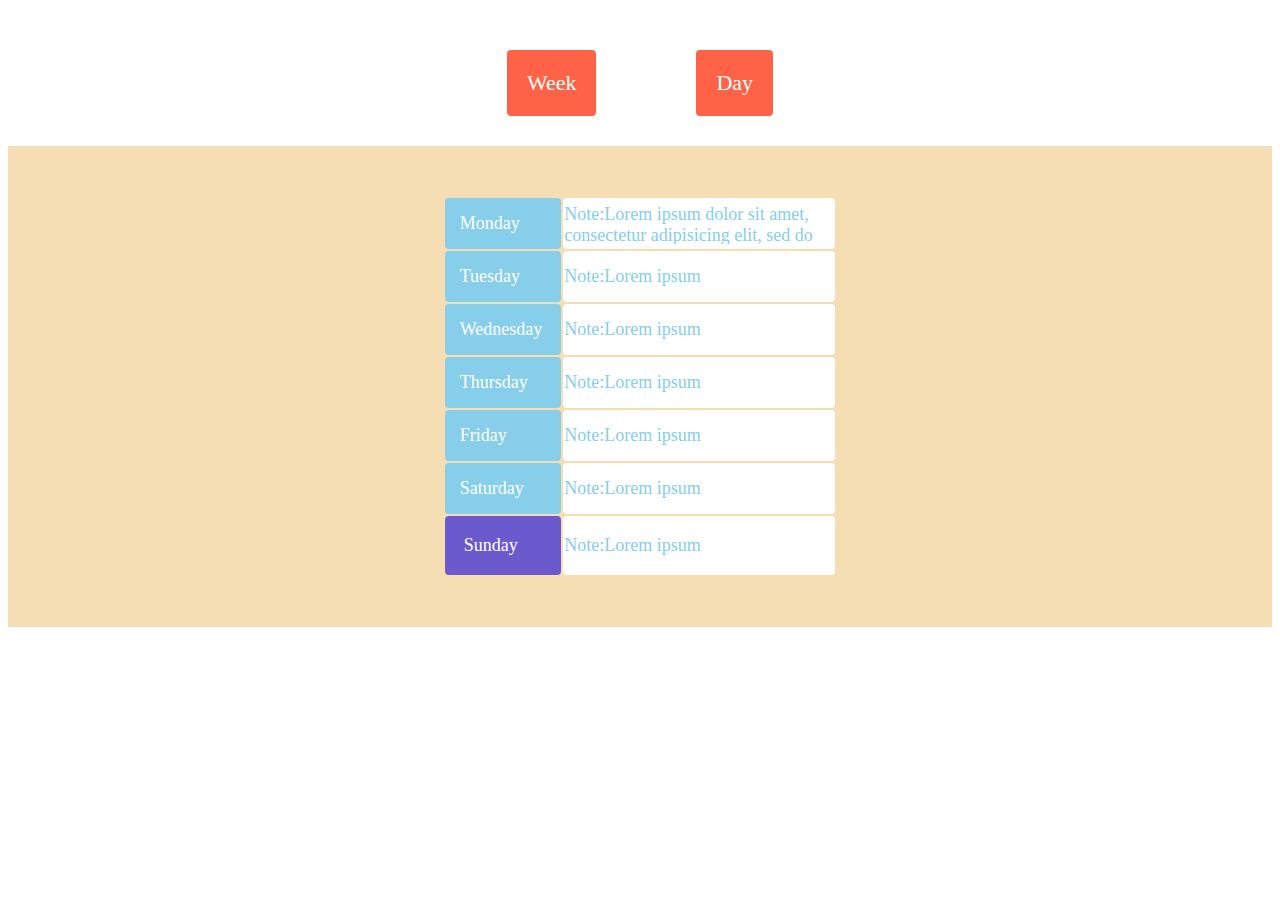
==== Time-Calendar/index.html @ 08eebc04 "add time calendar" ====
<!DOCTYPE html>
<html lang="en">
<head>
	<meta charset="UTF-8">
	<title>Document</title>
	<link rel="stylesheet" type="text/css" href="css/style.css">
	<script type="text/javascript" src="script/jquery-2.1.4.js"></script>
	<script type="text/javascript" src="script/mustache.js"></script>
	<script type="text/javascript" src="script/View/weekCalendarView.js"></script>
	<script type="text/javascript" src="script/View/calendarView.js"></script>
	<script type="text/javascript" src="script/View/noteView.js"></script>
	<script type="text/javascript" src="script/Model/calendarModel.js"></script>
	<script type="text/javascript" src="script/Model/weekCalendarModel.js"></script>
	<script type="text/javascript" src="script/Model/clockModel.js"></script>
	<script type="text/javascript" src="script/Control/clock.js"></script>
	<script type="text/javascript" src="script/Control/noteControl.js"></script>
	<script type="text/javascript" src="script/Control/weekCalendar.js"></script>
	<script type="text/javascript" src="script/Control/calendarControler.js"></script>
</head>
<body>
	<div id="root">
	</div>
	<script>
		var calendar = new Calendar(root);
	</script>
</body>
</html>
---- Time-Calendar/css/style.css ----
.switcher {
  margin-top: 50px;
  text-align: center;
}
.switcher__button {
  cursor: pointer;
  border-radius: 4px;
  display: inline-block;
  margin: 0 50px;
  padding: 20px;
  font-size: 22px;
  background: tomato;
  color: white;
}
.display {
  font-size: 35px;  
  text-align: center; 
  margin-top: 30px;
  color: white;
  background: Wheat;
  padding: 50px;
  min-width: 100%:
}
.note{
  border-radius: 4px;
  background: white;
  color: SkyBlue;
  width: 70%;
  max-width: 270px;
  font-size: 18px;
}
.note div{
  max-height: 40px;
  overflow: hidden;
}
.weekday {
  cursor: pointer;
  border-radius: 4px;
  background: SkyBlue;
  color: white;
  padding: 15px;
  font-size: 18px; 
  margin: 10px;
}
.weekday--current {
  margin-top: -4px;
  padding: 19px;
  background: SlateBlue;
}
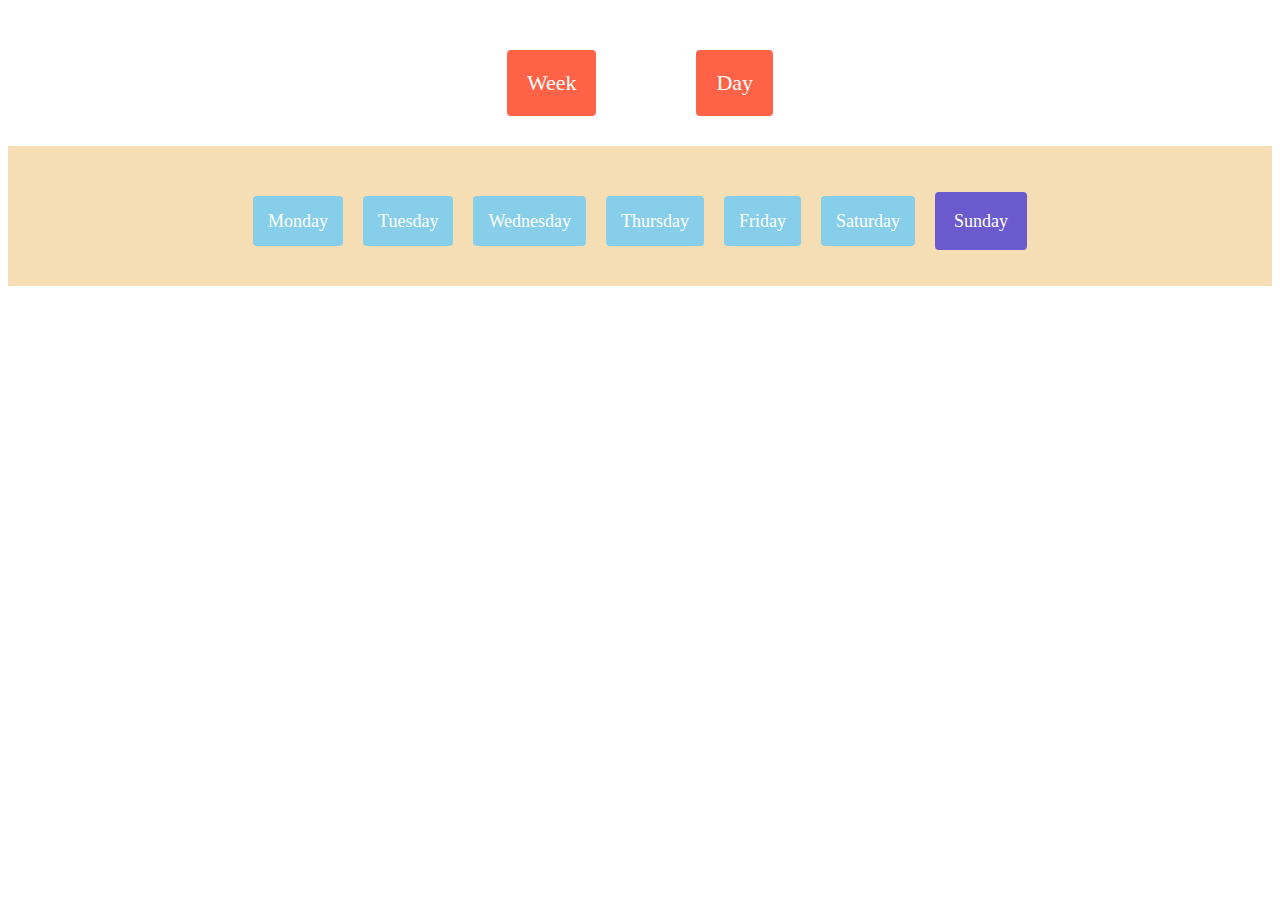
==== commit 9dc2f452: "fix day notes at TimeCalendar" ====
--- a/Time-Calendar/index.html
+++ b/Time-Calendar/index.html
@@ -9,11 +9,12 @@
 	<script type="text/javascript" src="script/View/weekCalendarView.js"></script>
 	<script type="text/javascript" src="script/View/calendarView.js"></script>
 	<script type="text/javascript" src="script/View/noteView.js"></script>
+	<script type="text/javascript" src="script/Model/noteModel.js"></script>
 	<script type="text/javascript" src="script/Model/calendarModel.js"></script>
 	<script type="text/javascript" src="script/Model/weekCalendarModel.js"></script>
 	<script type="text/javascript" src="script/Model/clockModel.js"></script>
-	<script type="text/javascript" src="script/Control/clock.js"></script>
 	<script type="text/javascript" src="script/Control/noteControl.js"></script>
+	<script type="text/javascript" src="script/Control/clockControl.js"></script>
 	<script type="text/javascript" src="script/Control/weekCalendar.js"></script>
 	<script type="text/javascript" src="script/Control/calendarControler.js"></script>
 </head>
